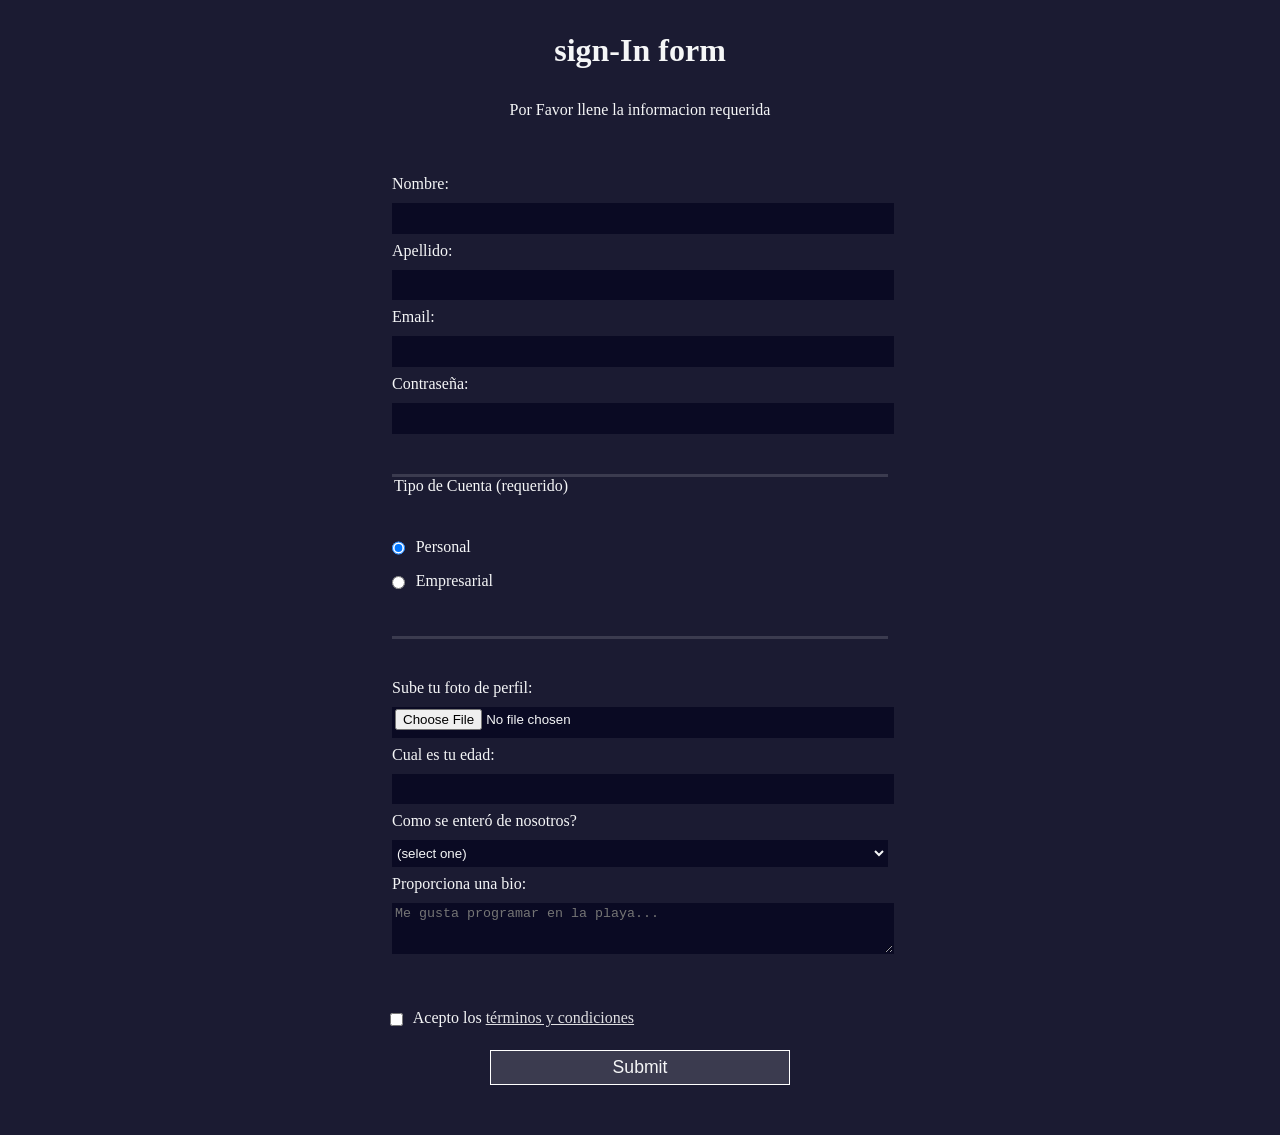
==== practica-programada-1/primera-parte/PAGES/index.html @ 86a10160 "Add practica-programada-1 first and second parts Add completed files for practica-programada-1: a 'p" ====
<!DOCTYPE html>
<html lang="en">
  <head>
    <meta charset="UTF-8">
    <title>Registration Form</title>
    <link rel="stylesheet" href="../CSS/styles.css" />
  </head>
  <body>
    <h1>sign-In form</Form></h1>
    <p>Por Favor llene la informacion requerida</p>
    <form method="post" action="https://register-demo.freecodecamp.org/register">
      <fieldset>
        <label for="first-name">Nombre: <input id="first-name" name="first-name" type="text" required /></label>
        <label for="last-name">Apellido: <input id="last-name" name="last-name" type="text" required /></label>
        <label for="email">Email: <input id="email" name="email" type="email" required /></label>
        <label for="new-password">Contraseña: <input id="new-password" name="new-password" type="password" pattern="[a-z0-9]{8,}" required /></label>
      </fieldset>
      <fieldset>
        <legend>Tipo de Cuenta (requerido)</legend>
        <label for="personal-account"><input id="personal-account" type="radio" name="account-type" class="inline" checked /> Personal</label>
        <label for="business-account"><input id="business-account" type="radio" name="account-type" class="inline" /> Empresarial</label>
      </fieldset>
      <fieldset>
        <label for="profile-picture">Sube tu foto de perfil: <input id="profile-picture" type="file" name="file" /></label>
        <label for="age">Cual es tu edad: <input id="age" type="number" name="age" min="13" max="120" /></label>
        <label for="referrer">Como se enteró de nosotros?
          <select id="referrer" name="referrer">
            <option value="">(select one)</option>
            <option value="1">freeCodeCamp News</option>
            <option value="2">freeCodeCamp YouTube Channel</option>
            <option value="3">freeCodeCamp Forum</option>
            <option value="4">Other</option>
          </select>
        </label>
        <label for="bio">Proporciona una bio:
          <textarea id="bio" name="bio" rows="3" cols="30" placeholder="Me gusta programar en la playa..."></textarea>
        </label>
      </fieldset>
      <label for="terms-and-conditions">
        <input class="inline" id="terms-and-conditions" type="checkbox" required name="terms-and-conditions" /> Acepto los <a href="https://www.freecodecamp.org/news/terms-of-service/">términos y condiciones</a>
      </label>
      <input type="submit" value="Submit" />
    </form>
  </body>
</html>
---- practica-programada-1/primera-parte/CSS/styles.css ----
body {
  width: 100%;
  height: 100vh;
  margin: 0;
  background-color: #1b1b32;
  color: #f5f6f7;
  font-family: Tahoma;
  font-size: 16px;
}

h1, p {
  margin: 1em auto;
  text-align: center;
}

form {
  width: 60vw;
  max-width: 500px;
  min-width: 300px;
  margin: 0 auto;
  padding-bottom: 2em;
}

fieldset {
  border: none;
  padding: 2rem 0;
  border-bottom: 3px solid #3b3b4f;
}

fieldset:last-of-type {
  border-bottom: none;
}

label {
  display: block;
  margin: 0.5rem 0;
}

input,
textarea,
select {
  margin: 10px 0 0 0;
  width: 100%;
  min-height: 2em;
  background-color: #0a0a23;
  border: 1px solid #0a0a23;
  color: inherit;
}

input,
textarea {
  width: 100%;
}

.inline {
  width: unset;
  margin: 0 0.5em 0 0;
  vertical-align: middle;
}

input[type="submit"] {
  display: block;
  width: 60%;
  margin: 1em auto;
  height: 2em;
  font-size: 1.1rem;
  background-color: #3b3b4f;
  border-color: white;
  min-width: 300px;
  cursor: pointer;
}

input[type="file"] {
  padding: 1px 2px;
}

a {
  color: #dfdfe2;
}
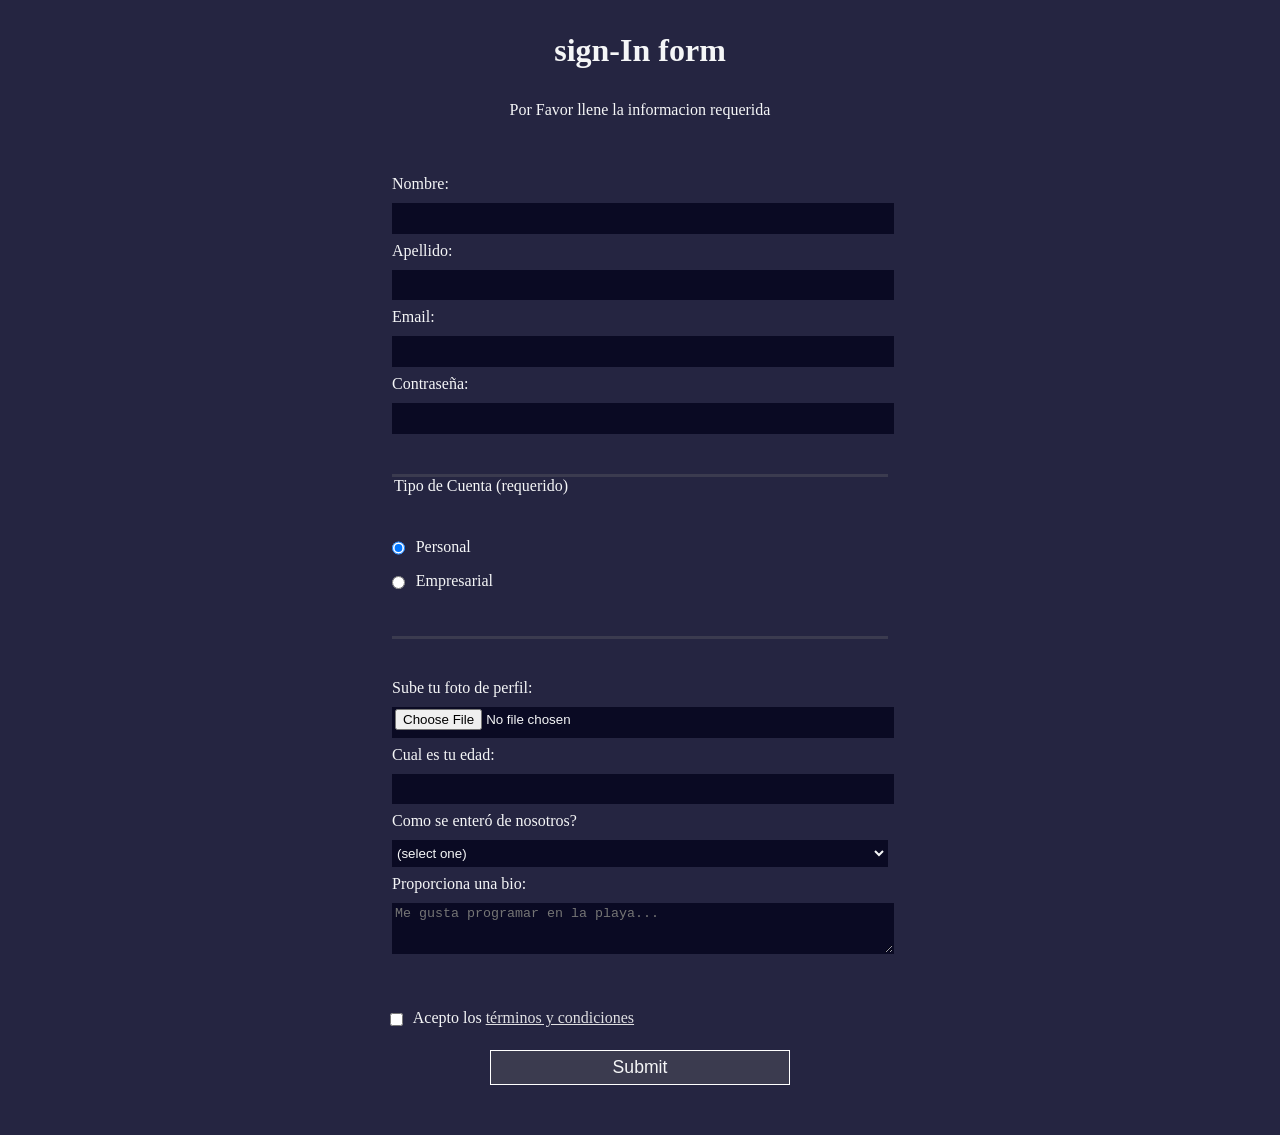
==== commit 360855d0: "changes in signin forms" ====
--- a/practica-programada-1/primera-parte/PAGES/index.html
+++ b/practica-programada-1/primera-parte/PAGES/index.html
@@ -8,7 +8,7 @@
   <body>
     <h1>sign-In form</Form></h1>
     <p>Por Favor llene la informacion requerida</p>
-    <form method="post" action="https://register-demo.freecodecamp.org/register">
+    <form method="post" action="/practica-programada-1/segunda-parte/PAGES/index.html">
       <fieldset>
         <label for="first-name">Nombre: <input id="first-name" name="first-name" type="text" required /></label>
         <label for="last-name">Apellido: <input id="last-name" name="last-name" type="text" required /></label>
@@ -26,9 +26,9 @@
         <label for="referrer">Como se enteró de nosotros?
           <select id="referrer" name="referrer">
             <option value="">(select one)</option>
-            <option value="1">freeCodeCamp News</option>
-            <option value="2">freeCodeCamp YouTube Channel</option>
-            <option value="3">freeCodeCamp Forum</option>
+            <option value="1">Linkedin</option>
+            <option value="2">YouTube Channel</option>
+            <option value="3">Forum</option>
             <option value="4">Other</option>
           </select>
         </label>
@@ -37,7 +37,7 @@
         </label>
       </fieldset>
       <label for="terms-and-conditions">
-        <input class="inline" id="terms-and-conditions" type="checkbox" required name="terms-and-conditions" /> Acepto los <a href="https://www.freecodecamp.org/news/terms-of-service/">términos y condiciones</a>
+        <input class="inline" id="terms-and-conditions" type="checkbox" required name="terms-and-conditions" /> Acepto los <a href="">términos y condiciones</a>
       </label>
       <input type="submit" value="Submit" />
     </form>
--- a/practica-programada-1/primera-parte/CSS/styles.css
+++ b/practica-programada-1/primera-parte/CSS/styles.css
@@ -2,7 +2,7 @@
   width: 100%;
   height: 100vh;
   margin: 0;
-  background-color: #1b1b32;
+  background-color: #252541;
   color: #f5f6f7;
   font-family: Tahoma;
   font-size: 16px;
